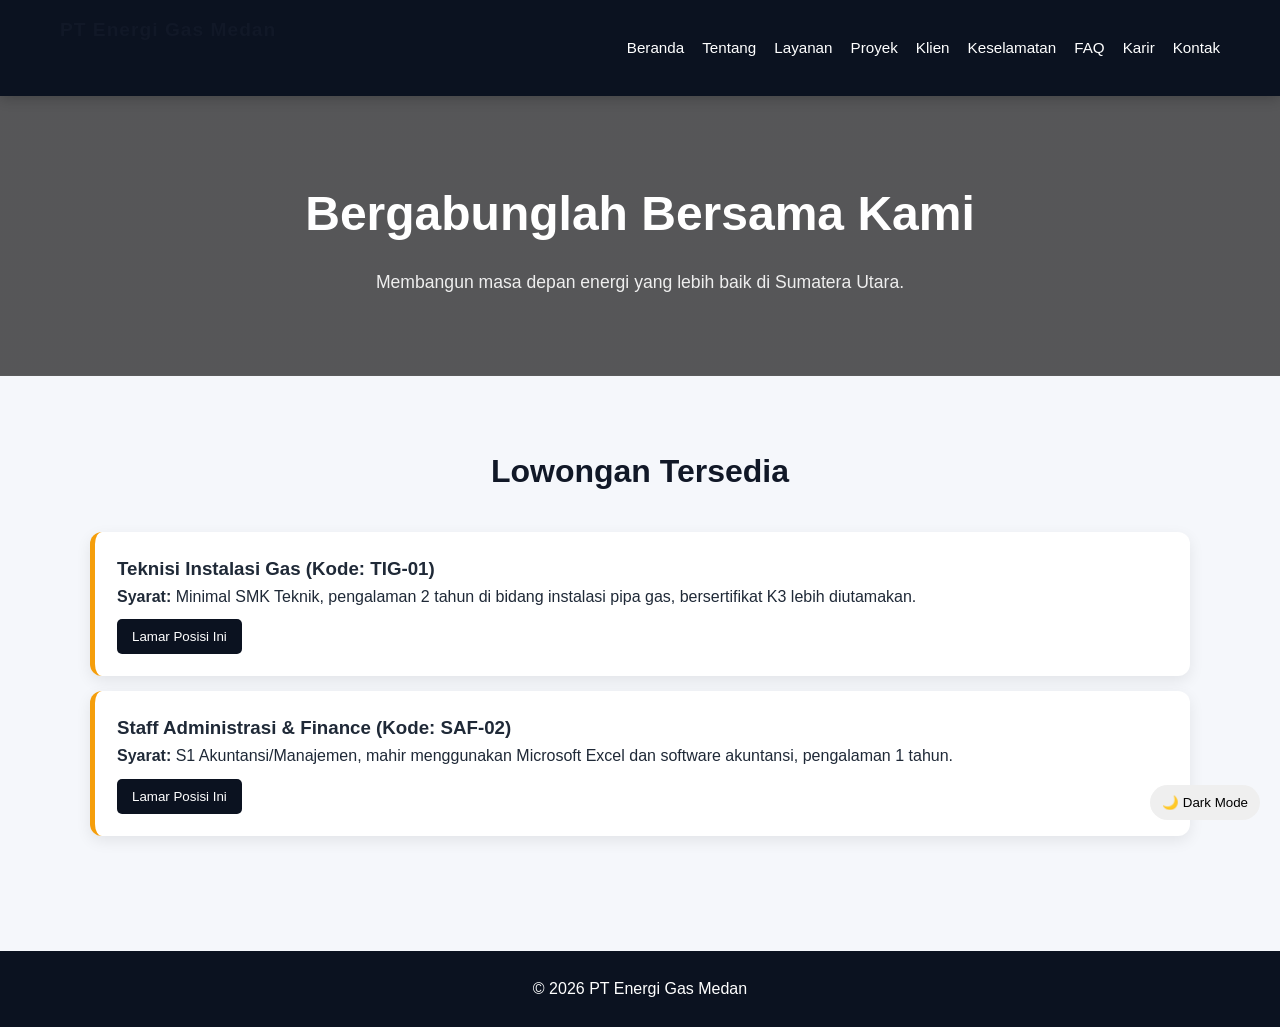
==== karir.html @ 9e9dfc79 "OLEH ANDREAN RAJAGUKGUK" ====
<!DOCTYPE html>
<html lang="id">
<head>
    <meta charset="UTF-8">
    <meta name="viewport" content="width=device-width, initial-scale=1.0">
    <title>Karir - PT Energi Gas Medan</title>
    <link rel="stylesheet" href="style.css">
</head>
<body>

<header>
    <nav>
        <h2>PT Energi Gas Medan</h2>
        <ul>
            <li><a href="index.html">Beranda</a></li>
            <li><a href="tentang.html">Tentang</a></li>
            <li><a href="layanan.html">Layanan</a></li>
            <li><a href="proyek.html">Proyek</a></li>
            <li><a href="klien.html">Klien</a></li>
            <li><a href="safety.html">Keselamatan</a></li>
            <li><a href="index.html#faq">FAQ</a></li>
            <li><a href="karir.html">Karir</a></li> 
            <li><a href="index.html#contact">Kontak</a></li>
        </ul>
    </nav>
</header>

<section class="hero hero-karir">
    <h1>Bergabunglah Bersama Kami</h1>
    <p>Membangun masa depan energi yang lebih baik di Sumatera Utara.</p>
</section>

<section id="vacancies">
    <div class="container">
        <h2>Lowongan Tersedia</h2>
        
        <div class="box">
            <h3>Teknisi Instalasi Gas (Kode: TIG-01)</h3>
            <p><strong>Syarat:</strong> Minimal SMK Teknik, pengalaman 2 tahun di bidang instalasi pipa gas, bersertifikat K3 lebih diutamakan.</p>
            <button class="apply-btn">Lamar Posisi Ini</button>
        </div>

        <div class="box">
            <h3>Staff Administrasi & Finance (Kode: SAF-02)</h3>
            <p><strong>Syarat:</strong> S1 Akuntansi/Manajemen, mahir menggunakan Microsoft Excel dan software akuntansi, pengalaman 1 tahun.</p>
            <button class="apply-btn">Lamar Posisi Ini</button>
        </div>
    </div>
</section>
<footer>
    <p>&copy; 2026 PT Energi Gas Medan</p>
</footer>

<script src="script.js"></script>
</body>
</html>
---- style.css ----
*{
    margin:0;
    padding:0;
    box-sizing:border-box;
    font-family: Arial, Helvetica, sans-serif;
}

body{
    background:#f5f7fb;
    color:#1f2937;
    line-height:1.6;
}

/* NAVBAR */
header{
    background:#0b1220;
    color:white;
    position:sticky;
    top:0;
    z-index:999;
    box-shadow:0 3px 12px rgba(0,0,0,0.2);
}

nav{
    max-width:1200px;
    margin:auto;
    display:flex;
    justify-content:space-between;
    align-items:center;
    padding:15px 20px;
}

nav h2{
    font-size:1.2rem;
    letter-spacing:1px;
}

nav ul{
    list-style:none;
    display:flex;
    gap:18px;
}

nav a{
    color:white;
    text-decoration:none;
    font-size:0.95rem;
    transition:0.3s;
}

nav a:hover{
    color:#f59e0b;
}

/* HERO */
.hero{
    background:linear-gradient(rgba(0,0,0,0.65), rgba(0,0,0,0.65)),
    url('https://images.unsplash.com/photo-1504326780330-8c44c1c5a6b2?auto=format&fit=crop&w=1600&q=80');
    background-size:cover;
    background-position:center;
    color:white;
    text-align:center;
    padding:140px 20px;
}

.hero h1{
    font-size:3rem;
    margin-bottom:15px;
}

.hero p{
    max-width:700px;
    margin:auto;
    opacity:0.9;
    font-size:1.1rem;
}

.hero a{
    display:inline-block;
    margin-top:20px;
    padding:12px 25px;
    background:#f59e0b;
    color:white;
    text-decoration:none;
    border-radius:6px;
    transition:0.3s;
}

.hero a:hover{
    background:#d97706;
}

/* SECTION */
section{
    padding:70px 20px;
}

.container{
    max-width:1100px;
    margin:auto;
}

h2{
    text-align:center;
    margin-bottom:35px;
    font-size:2rem;
    color:#111827;
}

/* BOX / CARD */
.box{
    background:white;
    padding:22px;
    margin:15px 0;
    border-radius:12px;
    box-shadow:0 5px 15px rgba(0,0,0,0.08);
    border-left:5px solid #f59e0b;
    transition:0.3s;
}

.box:hover{
    transform:translateY(-4px);
    box-shadow:0 10px 20px rgba(0,0,0,0.12);
}

/* LIST STYLE */
.box ul{
    margin-left:20px;
}

.box li{
    margin:6px 0;
}

/* STATS GRID */
.stats-grid{
    display:grid;
    grid-template-columns:repeat(auto-fit, minmax(200px, 1fr));
    gap:20px;
    text-align:center;
}

.stats-grid .box{
    border-left:none;
    background:#0b1220;
    color:white;
}

/* CONTACT */
#contact .box{
    border-left:none;
}

#contact p{
    padding:10px;
    background:#ffffff;
    margin:10px 0;
    border-radius:8px;
    box-shadow:0 2px 8px rgba(0,0,0,0.05);
}

/* FOOTER */
footer{
    background:#0b1220;
    color:white;
    text-align:center;
    padding:25px;
    margin-top:30px;
}

/* RESPONSIVE */
@media(max-width:768px){

    nav{
        flex-direction:column;
        gap:10px;
    }

    nav ul{
        flex-wrap:wrap;
        justify-content:center;
    }

    .hero h1{
        font-size:2rem;
    }
}

/* TAMBAHAN FITUR: TOMBOL APPLY KARIR */
.apply-btn {
    background: #0b1220;
    color: white;
    padding: 10px 15px;
    border: none;
    border-radius: 5px;
    cursor: pointer;
    margin-top: 10px;
    transition: 0.3s;
}

.apply-btn:hover {
    background: #f59e0b;
}

/* TAMBAHAN FITUR: FLOATING WHATSAPP */
.floating-wa {
    position: fixed;
    bottom: 20px;
    left: 20px; /* Gue taruh kiri biar gak nabrak tombol Dark Mode lu di kanan */
    background-color: #25d366;
    color: white;
    padding: 12px 20px;
    border-radius: 50px;
    text-decoration: none;
    font-weight: bold;
    box-shadow: 0 4px 10px rgba(0,0,0,0.2);
    z-index: 9999;
    transition: 0.3s;
}

.floating-wa:hover {
    background-color: #1ebe57;
    transform: translateY(-3px);
}

/* Responsif buat Grid Form Kontak */
@media(max-width:768px){
    .contact-grid {
        grid-template-columns: 1fr !important;
    }
}

/* FAQ ACCORDION STYLE */
.faq-container {
    max-width: 800px;
    margin: auto;
}

.faq-item {
    background: white;
    margin-bottom: 10px;
    border-radius: 8px;
    box-shadow: 0 3px 10px rgba(0,0,0,0.05);
    overflow: hidden;
}

.faq-question {
    width: 100%;
    text-align: left;
    padding: 18px 20px;
    background: none;
    border: none;
    font-size: 1.1rem;
    font-weight: bold;
    cursor: pointer;
    display: flex;
    justify-content: space-between;
    align-items: center;
    color: #111827;
    transition: 0.3s;
}

.faq-question:hover {
    color: #f59e0b;
}

.faq-answer {
    max-height: 0;
    overflow: hidden;
    transition: max-height 0.4s ease-out, padding 0.4s ease;
    background: #f9fafb;
    padding: 0 20px;
}

.faq-answer p {
    margin: 15px 0;
    color: #4b5563;
}

/* Class active saat FAQ dibuka */
.faq-item.active .faq-answer {
    max-height: 200px; /* Cukup buat teks panjang */
    padding: 10px 20px;
}

.faq-item.active .faq-question span {
    transform: rotate(45deg);
    transition: transform 0.3s;
}

.faq-question span {
    font-size: 1.5rem;
    transition: transform 0.3s;
}

/* Bagian Tentang */
.about-intro {
    text-align: center;
    max-width: 800px;
    margin: 0 auto 40px auto;
    line-height: 1.8;
}

.about-grid {
    display: grid;
    grid-template-columns: repeat(auto-fit, minmax(300px, 1fr));
    gap: 20px;
}

.misi-list {
    margin-left: 15px;
}

/* Bagian Layanan */
.bg-light {
    background: #f0f4f8;
}

.services-grid {
    display: grid;
    grid-template-columns: repeat(auto-fit, minmax(240px, 1fr));
    gap: 20px;
}

.service-icon {
    font-size: 2rem;
    margin-bottom: 10px;
}

/* Bagian Kontak */
.contact-grid {
    display: grid;
    grid-template-columns: 1fr 1fr;
    gap: 20px;
}

.map-container {
    margin-top: 15px;
    border-radius: 8px;
    overflow: hidden;
}

/* Form Styling */
#contactForm input,
#contactForm textarea {
    width: 100%;
    padding: 10px;
    margin-bottom: 10px;
    border-radius: 5px;
    border: 1px solid #ccc;
    font-family: inherit;
}

#contactForm .submit-btn {
    background: #f59e0b;
    color: white;
    border: none;
    padding: 10px 20px;
    border-radius: 5px;
    cursor: pointer;
    width: 100%;
    font-size: 1rem;
    transition: 0.3s;
}

#contactForm .submit-btn:hover {
    background: #d97706;
}

/* Hero Khusus Halaman Karir */
.hero-karir {
    padding: 80px 20px;
    min-height: auto;
}
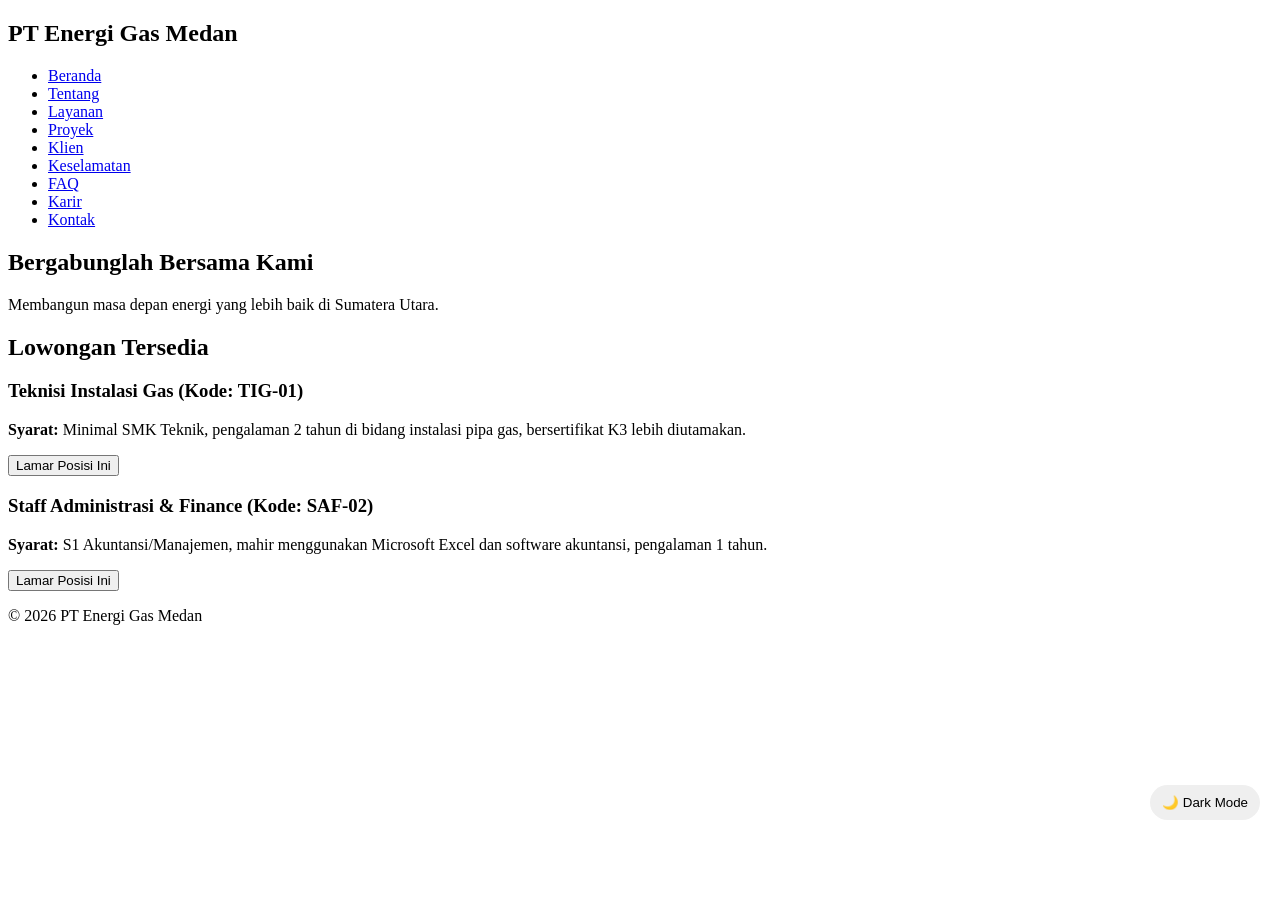
==== commit cbfc09ff: "menambahkan klien.html dan layanan.html serta menambahkan dan memperbaiki struktur css dan file" ====
--- a/karir.html
+++ b/karir.html
@@ -1,56 +1,61 @@
-<!DOCTYPE html>
+<!doctype html>
 <html lang="id">
-<head>
-    <meta charset="UTF-8">
-    <meta name="viewport" content="width=device-width, initial-scale=1.0">
+  <head>
+    <meta charset="UTF-8" />
+    <meta name="viewport" content="width=device-width, initial-scale=1.0" />
     <title>Karir - PT Energi Gas Medan</title>
-    <link rel="stylesheet" href="style.css">
-</head>
-<body>
-
-<header>
-    <nav>
+    <link rel="stylesheet" href="CSS/style.css" />
+  </head>
+  <body>
+    <header>
+      <nav>
         <h2>PT Energi Gas Medan</h2>
         <ul>
-            <li><a href="index.html">Beranda</a></li>
-            <li><a href="tentang.html">Tentang</a></li>
-            <li><a href="layanan.html">Layanan</a></li>
-            <li><a href="proyek.html">Proyek</a></li>
-            <li><a href="klien.html">Klien</a></li>
-            <li><a href="safety.html">Keselamatan</a></li>
-            <li><a href="index.html#faq">FAQ</a></li>
-            <li><a href="karir.html">Karir</a></li> 
-            <li><a href="index.html#contact">Kontak</a></li>
+          <li><a href="index.html">Beranda</a></li>
+          <li><a href="tentang.html">Tentang</a></li>
+          <li><a href="layanan.html">Layanan</a></li>
+          <li><a href="proyek.html">Proyek</a></li>
+          <li><a href="klien.html">Klien</a></li>
+          <li><a href="safety.html">Keselamatan</a></li>
+          <li><a href="index.html#faq">FAQ</a></li>
+          <li><a href="karir.html">Karir</a></li>
+          <li><a href="index.html#contact">Kontak</a></li>
         </ul>
-    </nav>
-</header>
+      </nav>
+    </header>
 
-<section class="hero hero-karir">
-    <h1>Bergabunglah Bersama Kami</h1>
-    <p>Membangun masa depan energi yang lebih baik di Sumatera Utara.</p>
-</section>
+    <section class="hero hero-karir">
+      <h1>Bergabunglah Bersama Kami</h1>
+      <p>Membangun masa depan energi yang lebih baik di Sumatera Utara.</p>
+    </section>
 
-<section id="vacancies">
-    <div class="container">
+    <section id="vacancies">
+      <div class="container">
         <h2>Lowongan Tersedia</h2>
-        
+
         <div class="box">
-            <h3>Teknisi Instalasi Gas (Kode: TIG-01)</h3>
-            <p><strong>Syarat:</strong> Minimal SMK Teknik, pengalaman 2 tahun di bidang instalasi pipa gas, bersertifikat K3 lebih diutamakan.</p>
-            <button class="apply-btn">Lamar Posisi Ini</button>
+          <h3>Teknisi Instalasi Gas (Kode: TIG-01)</h3>
+          <p>
+            <strong>Syarat:</strong> Minimal SMK Teknik, pengalaman 2 tahun di
+            bidang instalasi pipa gas, bersertifikat K3 lebih diutamakan.
+          </p>
+          <button class="apply-btn">Lamar Posisi Ini</button>
         </div>
 
         <div class="box">
-            <h3>Staff Administrasi & Finance (Kode: SAF-02)</h3>
-            <p><strong>Syarat:</strong> S1 Akuntansi/Manajemen, mahir menggunakan Microsoft Excel dan software akuntansi, pengalaman 1 tahun.</p>
-            <button class="apply-btn">Lamar Posisi Ini</button>
+          <h3>Staff Administrasi & Finance (Kode: SAF-02)</h3>
+          <p>
+            <strong>Syarat:</strong> S1 Akuntansi/Manajemen, mahir menggunakan
+            Microsoft Excel dan software akuntansi, pengalaman 1 tahun.
+          </p>
+          <button class="apply-btn">Lamar Posisi Ini</button>
         </div>
-    </div>
-</section>
-<footer>
-    <p>&copy; 2026 PT Energi Gas Medan</p>
-</footer>
+      </div>
+    </section>
+    <footer>
+      <p>&copy; 2026 PT Energi Gas Medan</p>
+    </footer>
 
-<script src="script.js"></script>
-</body>
-</html>+    <script src="JS/script.js"></script>
+  </body>
+</html>
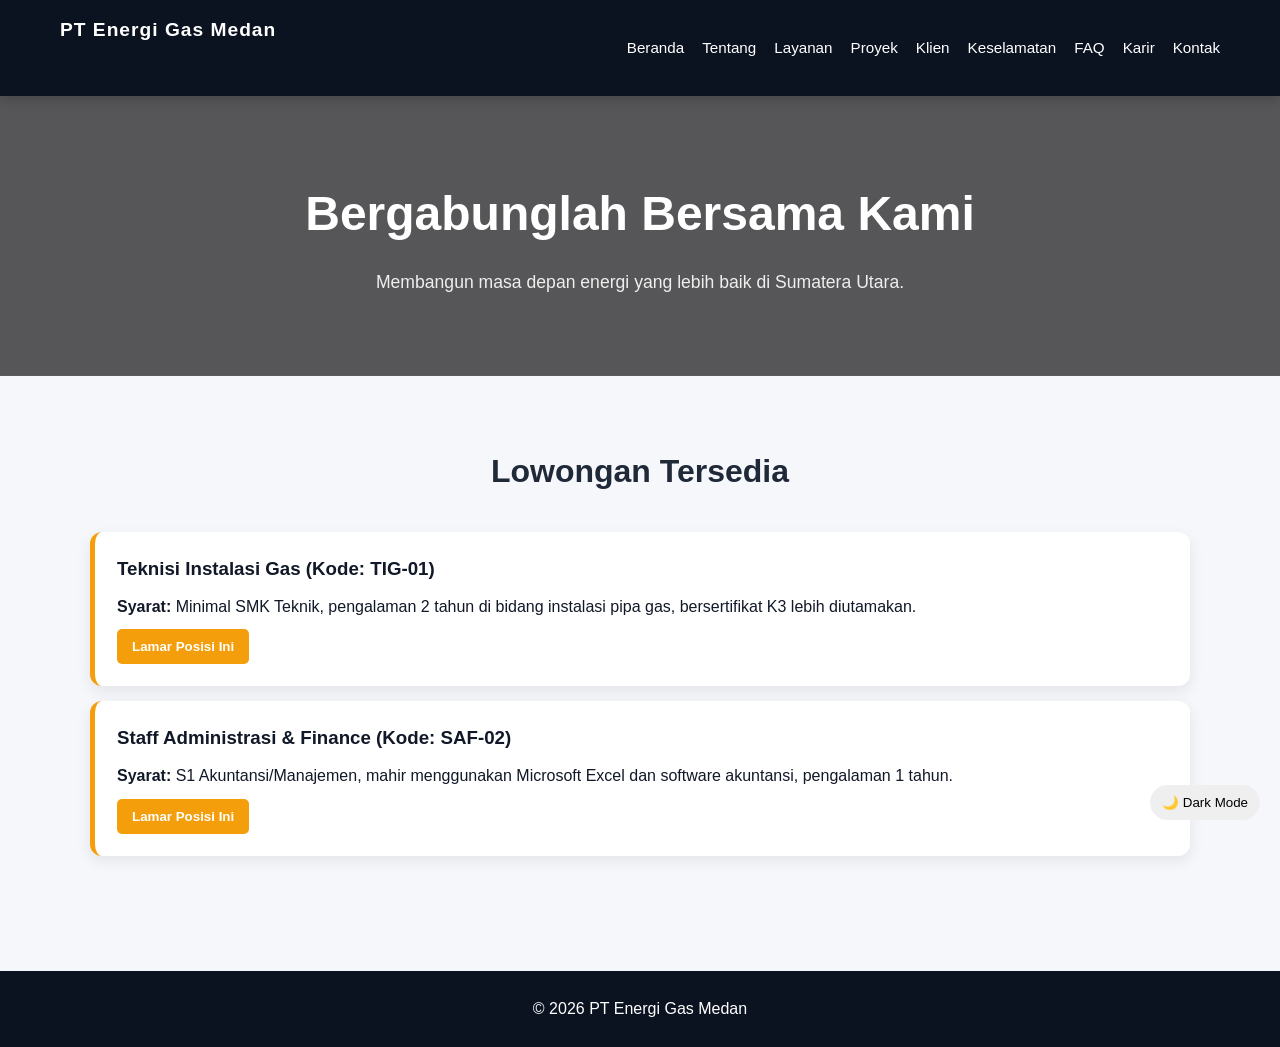
==== commit de81affc: "UPDATE OLEH ANDREAN" ====
--- a/karir.html
+++ b/karir.html
@@ -1,61 +1,57 @@
-<!doctype html>
+<!DOCTYPE html>
 <html lang="id">
-  <head>
-    <meta charset="UTF-8" />
-    <meta name="viewport" content="width=device-width, initial-scale=1.0" />
+<head>
+    <meta charset="UTF-8">
+    <meta name="viewport" content="width=device-width, initial-scale=1.0">
     <title>Karir - PT Energi Gas Medan</title>
-    <link rel="stylesheet" href="CSS/style.css" />
-  </head>
-  <body>
-    <header>
-      <nav>
-        <h2>PT Energi Gas Medan</h2>
-        <ul>
-          <li><a href="index.html">Beranda</a></li>
-          <li><a href="tentang.html">Tentang</a></li>
-          <li><a href="layanan.html">Layanan</a></li>
-          <li><a href="proyek.html">Proyek</a></li>
-          <li><a href="klien.html">Klien</a></li>
-          <li><a href="safety.html">Keselamatan</a></li>
-          <li><a href="index.html#faq">FAQ</a></li>
-          <li><a href="karir.html">Karir</a></li>
-          <li><a href="index.html#contact">Kontak</a></li>
-        </ul>
-      </nav>
-    </header>
+    <link rel="stylesheet" href="css/style.css">
+</head>
+<body>
 
-    <section class="hero hero-karir">
-      <h1>Bergabunglah Bersama Kami</h1>
-      <p>Membangun masa depan energi yang lebih baik di Sumatera Utara.</p>
-    </section>
+<header>
+    <nav>
+    <h2>PT Energi Gas Medan</h2>
+    <ul>
+        <li><a href="index.html">Beranda</a></li>
+        <li><a href="tentang.html">Tentang</a></li>
+        <li><a href="layanan.html">Layanan</a></li>
+        <li><a href="proyek.html">Proyek</a></li>
+        <li><a href="klien.html">Klien</a></li>
+        <li><a href="safety.html">Keselamatan</a></li>
+        <li><a href="index.html#faq">FAQ</a></li>
+        <li><a href="karir.html">Karir</a></li> 
+        <li><a href="index.html#contact">Kontak</a></li>
+    </ul>
+    </nav>
+</header>
 
-    <section id="vacancies">
-      <div class="container">
+<section class="hero hero-karir">
+    <h1>Bergabunglah Bersama Kami</h1>
+    <p>Membangun masa depan energi yang lebih baik di Sumatera Utara.</p>
+</section>
+
+<section id="vacancies">
+    <div class="container">
         <h2>Lowongan Tersedia</h2>
-
+        
         <div class="box">
-          <h3>Teknisi Instalasi Gas (Kode: TIG-01)</h3>
-          <p>
-            <strong>Syarat:</strong> Minimal SMK Teknik, pengalaman 2 tahun di
-            bidang instalasi pipa gas, bersertifikat K3 lebih diutamakan.
-          </p>
-          <button class="apply-btn">Lamar Posisi Ini</button>
+            <h3>Teknisi Instalasi Gas (Kode: TIG-01)</h3>
+            <p><strong>Syarat:</strong> Minimal SMK Teknik, pengalaman 2 tahun di bidang instalasi pipa gas, bersertifikat K3 lebih diutamakan.</p>
+            <button class="apply-btn">Lamar Posisi Ini</button>
         </div>
 
         <div class="box">
-          <h3>Staff Administrasi & Finance (Kode: SAF-02)</h3>
-          <p>
-            <strong>Syarat:</strong> S1 Akuntansi/Manajemen, mahir menggunakan
-            Microsoft Excel dan software akuntansi, pengalaman 1 tahun.
-          </p>
-          <button class="apply-btn">Lamar Posisi Ini</button>
+            <h3>Staff Administrasi & Finance (Kode: SAF-02)</h3>
+            <p><strong>Syarat:</strong> S1 Akuntansi/Manajemen, mahir menggunakan Microsoft Excel dan software akuntansi, pengalaman 1 tahun.</p>
+            <button class="apply-btn">Lamar Posisi Ini</button>
         </div>
-      </div>
-    </section>
-    <footer>
-      <p>&copy; 2026 PT Energi Gas Medan</p>
-    </footer>
+    </div>
+</section>
 
-    <script src="JS/script.js"></script>
-  </body>
-</html>
+<footer>
+    <p>&copy; 2026 PT Energi Gas Medan</p>
+</footer>
+
+<script src="script.js"></script>
+</body>
+</html>
--- a/css/style.css
+++ b/css/style.css
@@ -0,0 +1,283 @@
+* {
+    margin: 0;
+    padding: 0;
+    box-sizing: border-box;
+    font-family: Arial, Helvetica, sans-serif;
+}
+
+body {
+    background: #f5f7fb;
+    color: #1f2937;
+    line-height: 1.6;
+}
+
+/* NAVBAR */
+header {
+    background: #0b1220;
+    color: white;
+    position: sticky;
+    top: 0;
+    z-index: 999;
+    box-shadow: 0 3px 12px rgba(0,0,0,0.2);
+}
+
+nav {
+    max-width: 1200px;
+    margin: auto;
+    display: flex;
+    justify-content: space-between;
+    align-items: center;
+    padding: 15px 20px;
+}
+
+nav h2 {
+    font-size: 1.2rem;
+    letter-spacing: 1px;
+}
+
+nav ul {
+    list-style: none;
+    display: flex;
+    gap: 18px;
+}
+
+nav a {
+    color: white;
+    text-decoration: none;
+    font-size: 0.95rem;
+    transition: 0.3s;
+}
+
+nav a:hover {
+    color: #f59e0b;
+}
+
+/* HERO */
+.hero {
+    background: linear-gradient(rgba(0,0,0,0.65), rgba(0,0,0,0.65)),
+    url('https://images.unsplash.com/photo-1504326780330-8c44c1c5a6b2?auto=format&fit=crop&w=1600&q=80');
+    background-size: cover;
+    background-position: center;
+    color: white;
+    text-align: center;
+    padding: 140px 20px;
+}
+
+.hero h1 {
+    font-size: 3rem;
+    margin-bottom: 15px;
+}
+
+.hero p {
+    max-width: 700px;
+    margin: auto;
+    opacity: 0.9;
+    font-size: 1.1rem;
+}
+
+.hero a {
+    display: inline-block;
+    margin-top: 20px;
+    padding: 12px 25px;
+    background: #f59e0b;
+    color: white;
+    text-decoration: none;
+    border-radius: 6px;
+    transition: 0.3s;
+}
+
+.hero a:hover {
+    background: #d97706;
+}
+
+/* SECTION */
+section {
+    padding: 70px 20px;
+}
+
+.container {
+    max-width: 1100px;
+    margin: auto;
+}
+
+h2 {
+    text-align: center;
+    margin-bottom: 35px;
+    font-size: 2rem;
+    color: inherit;
+}
+
+/* BOX / CARD */
+.box {
+    background: white;
+    padding: 22px;
+    margin: 15px 0;
+    border-radius: 12px;
+    box-shadow: 0 5px 15px rgba(0,0,0,0.08);
+    border-left: 5px solid #f59e0b;
+    transition: 0.3s;
+    color: #111827;
+}
+
+.box h3 {
+    margin-bottom: 10px;
+}
+
+.box:hover {
+    transform: translateY(-4px);
+    box-shadow: 0 10px 20px rgba(0,0,0,0.12);
+}
+
+/* Dark Mode Override */
+body.dark-mode {
+    background: #0f172a;
+    color: white;
+}
+
+body.dark-mode .box {
+    background: #1e293b;
+    color: white;
+}
+
+body.dark-mode .box h3 {
+    color: white;
+}
+
+.box ul {
+    margin-left: 20px;
+}
+
+.box li {
+    margin: 6px 0;
+}
+
+/* FOOTER */
+footer {
+    background: #0b1220;
+    color: white;
+    text-align: center;
+    padding: 25px;
+    margin-top: 30px;
+}
+
+/* TOMBOL APPLY KARIR */
+.apply-btn {
+    background: #f59e0b;
+    color: white;
+    padding: 10px 15px;
+    border: none;
+    border-radius: 5px;
+    cursor: pointer;
+    margin-top: 10px;
+    font-weight: bold;
+    transition: 0.3s;
+}
+
+.apply-btn:hover {
+    background: #d97706;
+}
+
+/* HERO KARIR KHUSUS */
+.hero-karir {
+    padding: 80px 20px;
+    min-height: auto;
+}
+
+@media(max-width:768px){
+    nav {
+        flex-direction: column;
+        gap: 10px;
+    }
+    nav ul {
+        flex-wrap: wrap;
+        justify-content: center;
+    }
+    .hero h1 {
+        font-size: 2rem;
+    }
+}
+
+/* Grid biar layout lu gak numpuk kayak sampah */
+.services-grid, .about-grid, .contact-grid {
+    display: grid;
+    grid-template-columns: repeat(auto-fit, minmax(300px, 1fr));
+    gap: 25px;
+}
+
+/* Form Styling biar enak dipandang */
+#contactForm input, #contactForm textarea {
+    width: 100%;
+    padding: 12px;
+    margin-bottom: 15px;
+    border: 1px solid #cbd5e1;
+    border-radius: 6px;
+    font-family: inherit;
+    font-size: 1rem;
+}
+
+#contactForm .submit-btn {
+    background: #f59e0b;
+    color: white;
+    padding: 12px 20px;
+    border: none;
+    border-radius: 6px;
+    cursor: pointer;
+    width: 100%;
+    font-weight: bold;
+    font-size: 1rem;
+    transition: 0.3s;
+}
+
+#contactForm .submit-btn:hover {
+    background: #d97706;
+}
+
+/* Styling FAQ Biar Rapi */
+.faq-container {
+    max-width: 800px;
+    margin: auto;
+}
+
+.faq-item {
+    margin-bottom: 12px;
+    background: white;
+    border-radius: 6px;
+    box-shadow: 0 2px 5px rgba(0,0,0,0.05);
+    overflow: hidden;
+}
+
+body.dark-mode .faq-item {
+    background: #1e293b;
+}
+
+.faq-question {
+    width: 100%;
+    text-align: left;
+    padding: 18px 20px;
+    background: transparent;
+    border: none;
+    font-size: 1.1rem;
+    font-weight: bold;
+    cursor: pointer;
+    display: flex;
+    justify-content: space-between;
+    align-items: center;
+    color: inherit;
+    transition: 0.3s;
+}
+
+.faq-question:hover {
+    color: #f59e0b;
+}
+
+.faq-answer {
+    max-height: 0;
+    overflow: hidden;
+    transition: max-height 0.4s ease;
+    padding: 0 20px;
+}
+
+/* Class saat FAQ terbuka */
+.faq-answer.show {
+    padding-bottom: 18px;
+}
